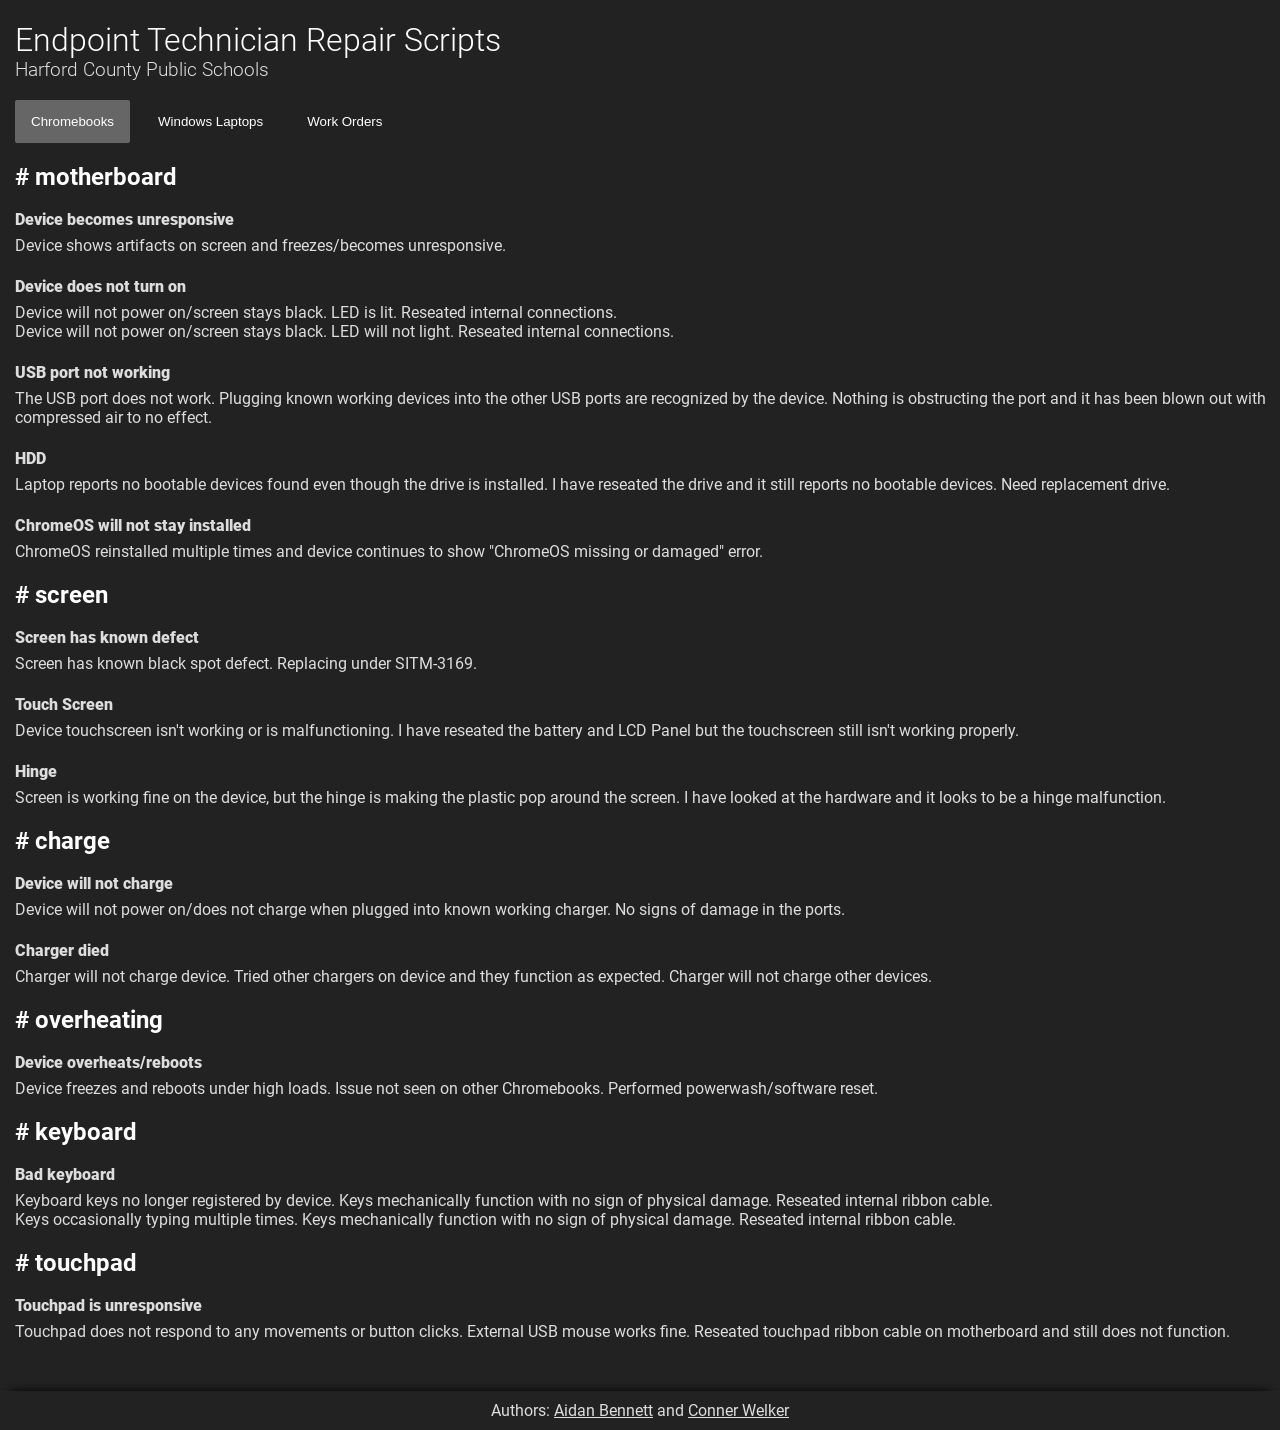
==== index.html @ 869a434b "added endpoint" ====
<!DOCTYPE html>

<html>

<head>
    <title>Endpoint Technician Repair Scripts — Harford County Public Schools</title>
    <link rel="stylesheet" href="style.css">
    <link rel="icon" href="favicon.png">
</head>

<body>
    <div id="content">
        <h1>Endpoint Technician Repair Scripts</h1>
        <h3>Harford County Public Schools</h3>

        <!-- Tab links -->
        <div class="tab">
            <button class="tablinks" onclick="openTab(event, 'Chromebooks')" id="defaultOpen">Chromebooks</button>
            <button class="tablinks" onclick="openTab(event, 'Windows Laptops')">Windows Laptops</button>
            <button class="tablinks" onclick="openTab(event, 'Work Orders')">Work Orders</button>
        </div>

        <!-- Tab content -->
        <div id="Chromebooks" class="tabcontent eheader">
            <h2># motherboard</h2>

            <p>
                Device becomes unresponsive<br>
                Device shows artifacts on screen and freezes/becomes unresponsive.<br>
            </p>

            <p>
                Device does not turn on<br>
                Device will not power on/screen stays black. LED is lit. Reseated internal connections.<br>
                Device will not power on/screen stays black. LED will not light. Reseated internal connections.<br>
            </p>

            <p>
                USB port not working<br>
                The USB port does not work. Plugging known working devices into the other USB ports are recognized
                by the device. Nothing is obstructing the port and it has been blown out with compressed air to no
                effect.<br>
            </p>

            <p>
                HDD<br>
                Laptop reports no bootable devices found even though the drive is installed. I have reseated the drive
                and it still reports no bootable devices. Need replacement drive.<br>
            </p>

            <p>
                ChromeOS will not stay installed<br>
                ChromeOS reinstalled multiple times and device continues to show "ChromeOS missing or damaged"
                error.<br>
            </p>

            <h2># screen</h2>

            <p>
                Screen has known defect<br>
                Screen has known black spot defect. Replacing under SITM-3169.<br>
            </p>

            <p>
                Touch Screen<br>
                Device touchscreen isn't working or is malfunctioning. I have reseated the battery and LCD Panel but the
                touchscreen still isn't working properly.<br>
            </p>

            <p>
                Hinge<br>
                Screen is working fine on the device, but the hinge is making the plastic pop around the screen. I have
                looked at the hardware and it looks to be a hinge malfunction.<br>
            </p>

            <h2># charge</h2>

            <p>
                Device will not charge<br>
                Device will not power on/does not charge when plugged into known working charger. No signs of damage in
                the
                ports.<br>
            </p>

            <p>
                Charger died<br>
                Charger will not charge device. Tried other chargers on device and they function as expected. Charger
                will
                not
                charge other devices.<br>
            </p>

            <h2># overheating</h2>

            <p>
                Device overheats/reboots<br>
                Device freezes and reboots under high loads. Issue not seen on other Chromebooks. Performed
                powerwash/software
                reset.<br>
            </p>

            <h2># keyboard</h2>

            <p>
                Bad keyboard<br>
                Keyboard keys no longer registered by device. Keys mechanically function with no sign of physical
                damage.
                Reseated internal ribbon cable.<br>
                Keys occasionally typing multiple times. Keys mechanically function with no sign of physical damage.
                Reseated internal ribbon cable.<br>
            </p>

            <h2># touchpad</h2>

            <p>
                Touchpad is unresponsive<br>
                Touchpad does not respond to any movements or button clicks. External USB mouse works fine. Reseated
                touchpad ribbon cable on motherboard and still does not function.<br>

            </p>
        </div>

        <div id="Windows Laptops" class="tabcontent eheader">
            <h2># motherboard</h2>

            <p>
                Won't power on<br>
                With a charger in the device, it will not power on. I have reseated the battery and tried multiple
                chargers but the device will not power on.<br>
            </p>

            <p>
                HDD<br>
                Diag. gives the “Hard Drive - Not Installed” error. Storage device needs to be replaced.<br>
            </p>

            <p>
                Wi-Fi Card<br>
                Wi-Fi card is not functioning. I have tried re-installing Wi-Fi drivers for the device, but it will not
                make a connection. I have also reseated the battery, but the card isn't functioning.<br>
            </p>

            <h2># screen</h2>

            <p>
                Screen not displaying<br>
                Screen not displaying an image. I have reseated the battery and video cable, but screen still shows
                nothing.<br>
            </p>

            <p>
                Touch Screen<br>
                Touch screen for the device is not functioning. I have reseated all cables running to the screen and
                battery. Also reinstalled the touch screen driver but device is still not functioning.<br>
            </p>

            <p>
                Hinge<br>
                Screen is working fine on the device, but the hinge is making the plastic pop around the screen. I have
                looked at the hardware and it looks to be a hinge malfunction.<br>
            </p>

            <h2># charge</h2>

            <p>
                Battery<br>
                Battery will not charge or work. I have reseated the battery, but it hasn't fixed the issue.<br>
            </p>

            <p>
                USB-C/barrel charger not functioning<br>
                USB-C/barrel charger is not working on device. Will not charge while plugged into that port or get
                data off. I have tried to reseat the battery and drain the motherboard, but port is still not
                functioning.<br>
            </p>

            <h2># keyboard</h2>

            <p>
                Keyboard<br>
                Certain keys are not working when pressed. I have reseated the battery and keyboard cables, but keyboard
                still isn't functioning correctly.<br>
            </p>

            <h2># touchpad</h2>

            <p>
                Touchpad not responding<br>
                I have tried deleting the old driver and installing a new one, but the device still isn't functioning. I
                have also reseated the touchpad and battery.<br>
            </p>

            <h2># enrollment</h2>

            <p>
                Registered to another school<br>
                Sent this device to Dell for repairs, Dell replaced the motherboard, and the motherboard was registered
                to another school district. I tried adding the hardware hash to HCPS, contacting the school district to
                delete the
                device from their Enterprise, and looking through Intune groups to delete it out but none of these
                methods
                worked.
                Need a device I can utilize for HCPS Enterprise.<br>
            </p>
        </div>

        <div id="Work Orders" class="tabcontent">
            <h2># tech direct</h2>

            <p>
                Created dispatch: [code]. Waiting to return to Dell for repair.<br>
            </p>

            <p>
                Created dispatch for part replacement: [code]. Waiting on parts.<br>
            </p>

            <p>
                Repaired by Dell.<br>
            </p>

            <h2># replacements</h2>

            <p>
                Screen replaced.<br>
            </p>

            <p>
                Barcode replaced.<br>
            </p>

            <p>
                Keyboard replaced.<br>
            </p>

            <p>
                Plastics replaced.<br>
            </p>

            <p>
                Touchpad replaced.<br>
            </p>

            <h2># repairs</h2>

            <p>
                Reimaged device. Device in working order.<br>
            </p>

            <p>
                Could not replicate problem. Device in working order.<br>
            </p>
        </div>

    </div>

    <script src="script.js"></script>

    <footer>
        <span>Authors: <a href="mailto:aidan.bennett@hcps.org">Aidan Bennett</a> and <a
                href="mailto:conner.welker@hcps.org">Conner Welker</a></span>
    </footer>
</body>

</html>
---- style.css ----
@font-face {
    font-family: roboto;
    src: url(fonts/roboto/Roboto-Regular.ttf);
}

@font-face {
    font-family: roboto-bold;
    src: url(fonts/roboto/Roboto-Bold.ttf);
}

@font-face {
    font-family: roboto-light;
    src: url(fonts/roboto/Roboto-Light.ttf);
}

@font-face {
    font-family: roboto-black;
    src: url(fonts/roboto/Roboto-Black.ttf);
}

@font-face {
    font-family: roboto-medium;
    src: url(fonts/roboto/Roboto-Medium.ttf);
}

/* Style the tab */
.tab {
    overflow: hidden;
    background-color: inherit;
}

/* Style the buttons that are used to open the tab content */
.tab button {
    color: white;
    background-color: inherit;
    float: left;
    border: none;
    outline: none;
    cursor: pointer;
    padding: 14px 16px;
    margin-right: 12px;
    transition: 0.3s;
    border-radius: 2px;
}

/* Change background color of buttons on hover */
.tab button:hover {
    background-color: #444;
}

/* Create an active/current tablink class */
.tab button.active {
    background-color: #666;
}

/* Style the tab content */
.tabcontent {
    display: none;
}

.tabcontent {
    animation: fadeEffect 1s;
    /* Fading effect takes 1 second */
}

/* Go from zero to full opacity */
@keyframes fadeEffect {
    from {
        opacity: 0;
    }

    to {
        opacity: 1;
    }
}

#content {
    padding-left: 15px;
    margin-bottom: 50px;
}

body {
    background-color: #222;
    color: #ddd;
    font-family: roboto;
    margin: 0;
    font-size: 16px;
}

p {
    margin-top: 0;
}

h1 {
    margin-bottom: 0;
    font-family: roboto-light;
    font-weight: inherit;
}

h2 {
    margin-bottom: 13px;
    font-weight: inherit;
    font-family: roboto-bold;
}

h3 {
    margin-top: 0;
    font-family: roboto-light;
    font-weight: inherit;
}

h1,
h2 {
    color: white;
}

.eheader span:first-child {
    font-family: roboto-black;
    line-height: 32px;
}

.copy-on-click {
    width: auto;
    cursor: pointer;
}

footer {
    width: 100%;
    text-align: center;
    padding: 10px 0;
    background: #222;
    box-shadow: black 0 -10px 10px -10px;
}

footer a:link {
    color: inherit;
}

particle {
    border-radius: 50%;
    top: 0;
    left: 0;
    pointer-events: none;
    position: fixed;
}
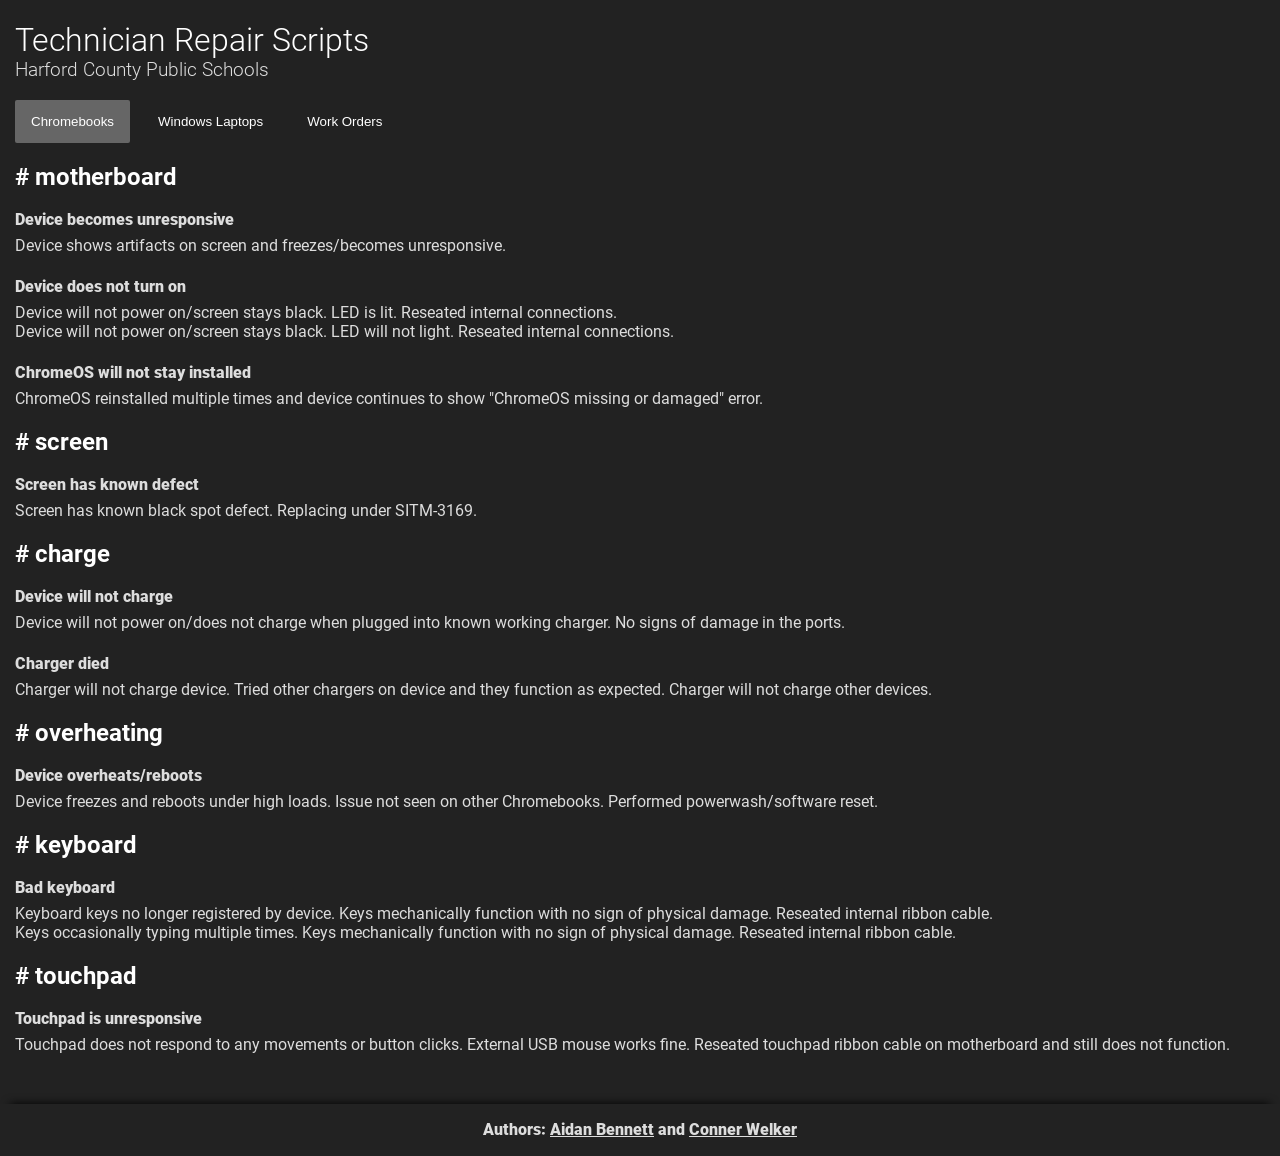
==== commit a8a2ee0d: "Merge branch 'master' of https://github.com/aidbennett/crsweb" ====
--- a/index.html
+++ b/index.html
@@ -3,14 +3,14 @@
 <html>
 
 <head>
-    <title>Endpoint Technician Repair Scripts — Harford County Public Schools</title>
+    <title>Technician Repair Scripts — Harford County Public Schools</title>
     <link rel="stylesheet" href="style.css">
     <link rel="icon" href="favicon.png">
 </head>
 
 <body>
     <div id="content">
-        <h1>Endpoint Technician Repair Scripts</h1>
+        <h1>Technician Repair Scripts</h1>
         <h3>Harford County Public Schools</h3>
 
         <!-- Tab links -->
@@ -21,7 +21,7 @@
         </div>
 
         <!-- Tab content -->
-        <div id="Chromebooks" class="tabcontent eheader">
+        <div id="Chromebooks" class="tabcontent">
             <h2># motherboard</h2>
 
             <p>
@@ -36,19 +36,6 @@
             </p>
 
             <p>
-                USB port not working<br>
-                The USB port does not work. Plugging known working devices into the other USB ports are recognized
-                by the device. Nothing is obstructing the port and it has been blown out with compressed air to no
-                effect.<br>
-            </p>
-
-            <p>
-                HDD<br>
-                Laptop reports no bootable devices found even though the drive is installed. I have reseated the drive
-                and it still reports no bootable devices. Need replacement drive.<br>
-            </p>
-
-            <p>
                 ChromeOS will not stay installed<br>
                 ChromeOS reinstalled multiple times and device continues to show "ChromeOS missing or damaged"
                 error.<br>
@@ -59,18 +46,6 @@
             <p>
                 Screen has known defect<br>
                 Screen has known black spot defect. Replacing under SITM-3169.<br>
-            </p>
-
-            <p>
-                Touch Screen<br>
-                Device touchscreen isn't working or is malfunctioning. I have reseated the battery and LCD Panel but the
-                touchscreen still isn't working properly.<br>
-            </p>
-
-            <p>
-                Hinge<br>
-                Screen is working fine on the device, but the hinge is making the plastic pop around the screen. I have
-                looked at the hardware and it looks to be a hinge malfunction.<br>
             </p>
 
             <h2># charge</h2>
@@ -120,136 +95,14 @@
             </p>
         </div>
 
-        <div id="Windows Laptops" class="tabcontent eheader">
-            <h2># motherboard</h2>
-
-            <p>
-                Won't power on<br>
-                With a charger in the device, it will not power on. I have reseated the battery and tried multiple
-                chargers but the device will not power on.<br>
-            </p>
-
-            <p>
-                HDD<br>
-                Diag. gives the “Hard Drive - Not Installed” error. Storage device needs to be replaced.<br>
-            </p>
-
-            <p>
-                Wi-Fi Card<br>
-                Wi-Fi card is not functioning. I have tried re-installing Wi-Fi drivers for the device, but it will not
-                make a connection. I have also reseated the battery, but the card isn't functioning.<br>
-            </p>
-
-            <h2># screen</h2>
-
-            <p>
-                Screen not displaying<br>
-                Screen not displaying an image. I have reseated the battery and video cable, but screen still shows
-                nothing.<br>
-            </p>
-
-            <p>
-                Touch Screen<br>
-                Touch screen for the device is not functioning. I have reseated all cables running to the screen and
-                battery. Also reinstalled the touch screen driver but device is still not functioning.<br>
-            </p>
-
-            <p>
-                Hinge<br>
-                Screen is working fine on the device, but the hinge is making the plastic pop around the screen. I have
-                looked at the hardware and it looks to be a hinge malfunction.<br>
-            </p>
-
-            <h2># charge</h2>
-
-            <p>
-                Battery<br>
-                Battery will not charge or work. I have reseated the battery, but it hasn't fixed the issue.<br>
-            </p>
-
-            <p>
-                USB-C/barrel charger not functioning<br>
-                USB-C/barrel charger is not working on device. Will not charge while plugged into that port or get
-                data off. I have tried to reseat the battery and drain the motherboard, but port is still not
-                functioning.<br>
-            </p>
-
-            <h2># keyboard</h2>
-
-            <p>
-                Keyboard<br>
-                Certain keys are not working when pressed. I have reseated the battery and keyboard cables, but keyboard
-                still isn't functioning correctly.<br>
-            </p>
-
-            <h2># touchpad</h2>
-
-            <p>
-                Touchpad not responding<br>
-                I have tried deleting the old driver and installing a new one, but the device still isn't functioning. I
-                have also reseated the touchpad and battery.<br>
-            </p>
-
-            <h2># enrollment</h2>
-
-            <p>
-                Registered to another school<br>
-                Sent this device to Dell for repairs, Dell replaced the motherboard, and the motherboard was registered
-                to another school district. I tried adding the hardware hash to HCPS, contacting the school district to
-                delete the
-                device from their Enterprise, and looking through Intune groups to delete it out but none of these
-                methods
-                worked.
-                Need a device I can utilize for HCPS Enterprise.<br>
-            </p>
+        <div id="Windows Laptops" class="tabcontent">
+            <h3>Windows Laptops</h3>
+            <p>Windows Laptops is the capital of France.</p>
         </div>
 
         <div id="Work Orders" class="tabcontent">
-            <h2># tech direct</h2>
-
-            <p>
-                Created dispatch: [code]. Waiting to return to Dell for repair.<br>
-            </p>
-
-            <p>
-                Created dispatch for part replacement: [code]. Waiting on parts.<br>
-            </p>
-
-            <p>
-                Repaired by Dell.<br>
-            </p>
-
-            <h2># replacements</h2>
-
-            <p>
-                Screen replaced.<br>
-            </p>
-
-            <p>
-                Barcode replaced.<br>
-            </p>
-
-            <p>
-                Keyboard replaced.<br>
-            </p>
-
-            <p>
-                Plastics replaced.<br>
-            </p>
-
-            <p>
-                Touchpad replaced.<br>
-            </p>
-
-            <h2># repairs</h2>
-
-            <p>
-                Reimaged device. Device in working order.<br>
-            </p>
-
-            <p>
-                Could not replicate problem. Device in working order.<br>
-            </p>
+            <h3>Work Orders</h3>
+            <p>Work Orders is the capital of Japan.</p>
         </div>
 
     </div>
--- a/style.css
+++ b/style.css
@@ -114,7 +114,7 @@
     color: white;
 }
 
-.eheader span:first-child {
+span:first-child {
     font-family: roboto-black;
     line-height: 32px;
 }
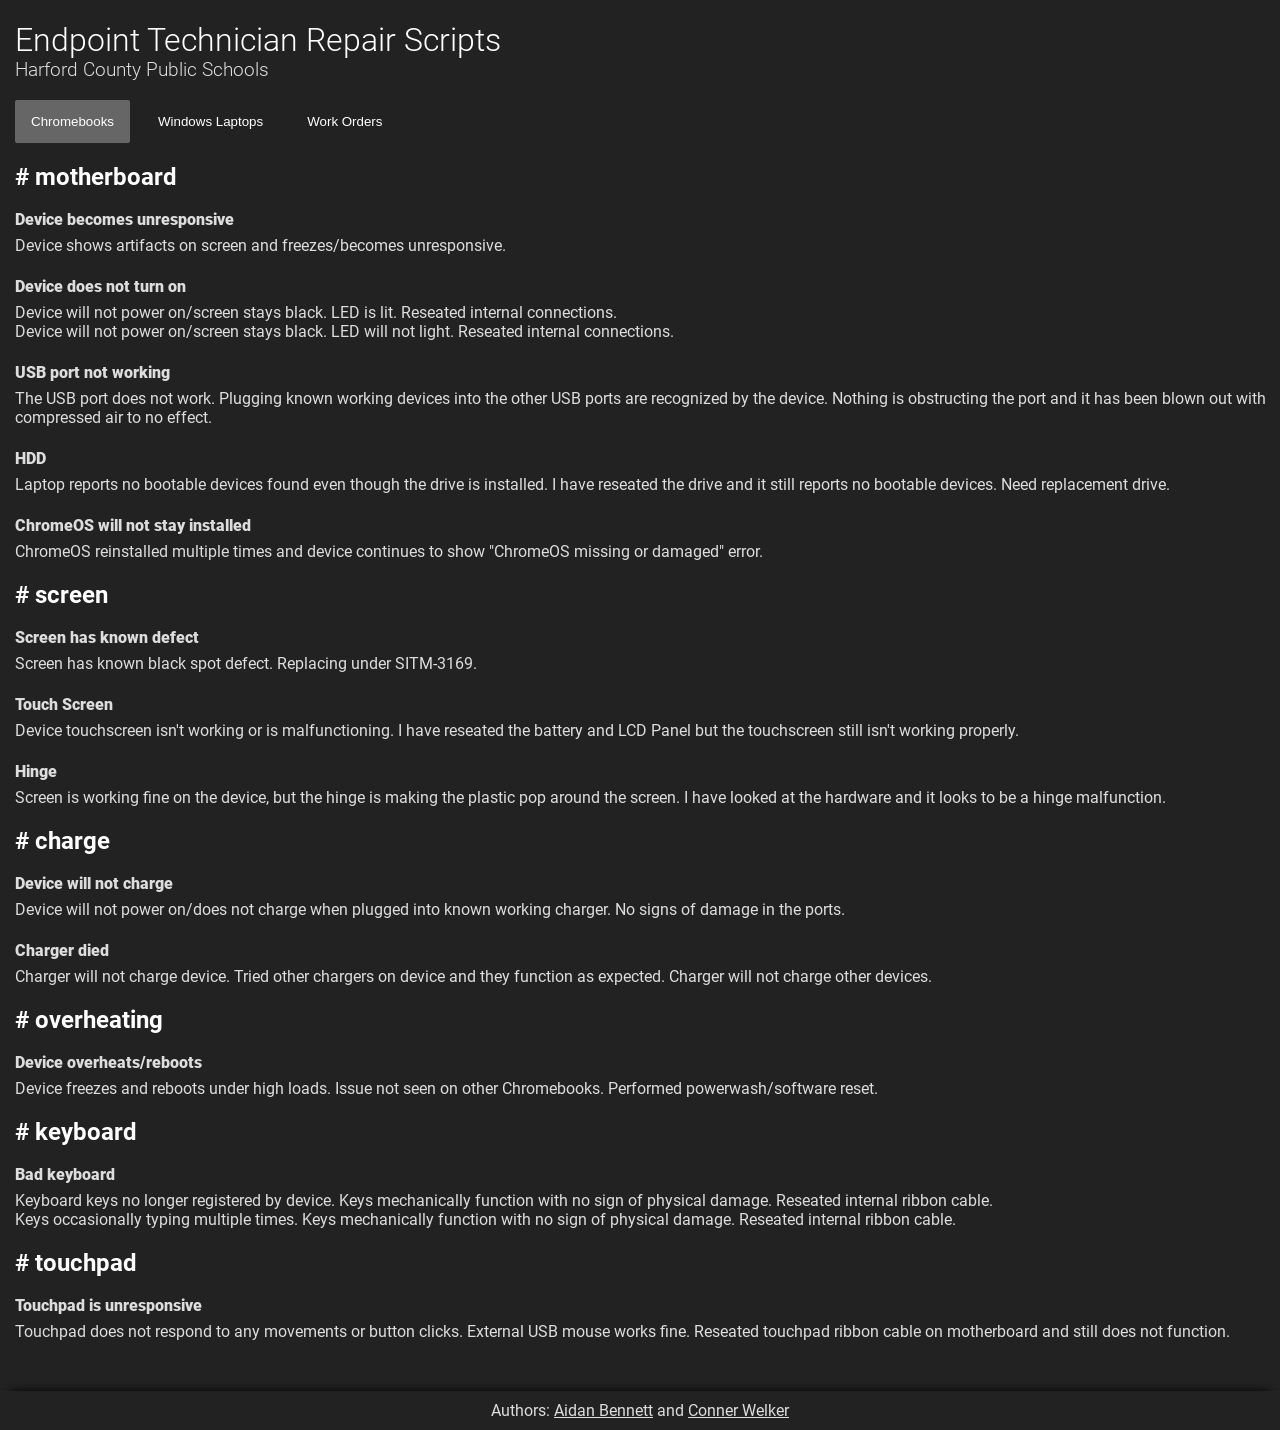
==== commit 379a2811: "Merge branch 'master' of https://github.com/aidbennett/crsweb" ====
--- a/index.html
+++ b/index.html
@@ -3,25 +3,23 @@
 <html>
 
 <head>
-    <title>Technician Repair Scripts — Harford County Public Schools</title>
+    <title>Endpoint Technician Repair Scripts — Harford County Public Schools</title>
     <link rel="stylesheet" href="style.css">
     <link rel="icon" href="favicon.png">
 </head>
 
 <body>
     <div id="content">
-        <h1>Technician Repair Scripts</h1>
+        <h1>Endpoint Technician Repair Scripts</h1>
         <h3>Harford County Public Schools</h3>
 
-        <!-- Tab links -->
         <div class="tab">
-            <button class="tablinks" onclick="openTab(event, 'Chromebooks')" id="defaultOpen">Chromebooks</button>
-            <button class="tablinks" onclick="openTab(event, 'Windows Laptops')">Windows Laptops</button>
-            <button class="tablinks" onclick="openTab(event, 'Work Orders')">Work Orders</button>
-        </div>
-
-        <!-- Tab content -->
-        <div id="Chromebooks" class="tabcontent">
+            <button class="tablinks" onclick="openTab(event, 'Chromebooks')" id="cbs">Chromebooks</button>
+            <button class="tablinks" onclick="openTab(event, 'Windows Laptops')" id="lts">Windows Laptops</button>
+            <button class="tablinks" onclick="openTab(event, 'Work Orders')" id="wos">Work Orders</button>
+        </div>
+
+        <div id="Chromebooks" class="tabcontent eheader">
             <h2># motherboard</h2>
 
             <p>
@@ -36,6 +34,19 @@
             </p>
 
             <p>
+                USB port not working<br>
+                The USB port does not work. Plugging known working devices into the other USB ports are recognized
+                by the device. Nothing is obstructing the port and it has been blown out with compressed air to no
+                effect.<br>
+            </p>
+
+            <p>
+                HDD<br>
+                Laptop reports no bootable devices found even though the drive is installed. I have reseated the drive
+                and it still reports no bootable devices. Need replacement drive.<br>
+            </p>
+
+            <p>
                 ChromeOS will not stay installed<br>
                 ChromeOS reinstalled multiple times and device continues to show "ChromeOS missing or damaged"
                 error.<br>
@@ -46,6 +57,18 @@
             <p>
                 Screen has known defect<br>
                 Screen has known black spot defect. Replacing under SITM-3169.<br>
+            </p>
+
+            <p>
+                Touch Screen<br>
+                Device touchscreen isn't working or is malfunctioning. I have reseated the battery and LCD Panel but the
+                touchscreen still isn't working properly.<br>
+            </p>
+
+            <p>
+                Hinge<br>
+                Screen is working fine on the device, but the hinge is making the plastic pop around the screen. I have
+                looked at the hardware and it looks to be a hinge malfunction.<br>
             </p>
 
             <h2># charge</h2>
@@ -95,14 +118,136 @@
             </p>
         </div>
 
-        <div id="Windows Laptops" class="tabcontent">
-            <h3>Windows Laptops</h3>
-            <p>Windows Laptops is the capital of France.</p>
+        <div id="Windows Laptops" class="tabcontent eheader">
+            <h2># motherboard</h2>
+
+            <p>
+                Won't power on<br>
+                With a charger in the device, it will not power on. I have reseated the battery and tried multiple
+                chargers but the device will not power on.<br>
+            </p>
+
+            <p>
+                HDD<br>
+                Diag. gives the “Hard Drive - Not Installed” error. Storage device needs to be replaced.<br>
+            </p>
+
+            <p>
+                Wi-Fi Card<br>
+                Wi-Fi card is not functioning. I have tried re-installing Wi-Fi drivers for the device, but it will not
+                make a connection. I have also reseated the battery, but the card isn't functioning.<br>
+            </p>
+
+            <h2># screen</h2>
+
+            <p>
+                Screen not displaying<br>
+                Screen not displaying an image. I have reseated the battery and video cable, but screen still shows
+                nothing.<br>
+            </p>
+
+            <p>
+                Touch Screen<br>
+                Touch screen for the device is not functioning. I have reseated all cables running to the screen and
+                battery. Also reinstalled the touch screen driver but device is still not functioning.<br>
+            </p>
+
+            <p>
+                Hinge<br>
+                Screen is working fine on the device, but the hinge is making the plastic pop around the screen. I have
+                looked at the hardware and it looks to be a hinge malfunction.<br>
+            </p>
+
+            <h2># charge</h2>
+
+            <p>
+                Battery<br>
+                Battery will not charge or work. I have reseated the battery, but it hasn't fixed the issue.<br>
+            </p>
+
+            <p>
+                USB-C/barrel charger not functioning<br>
+                USB-C/barrel charger is not working on device. Will not charge while plugged into that port or get
+                data off. I have tried to reseat the battery and drain the motherboard, but port is still not
+                functioning.<br>
+            </p>
+
+            <h2># keyboard</h2>
+
+            <p>
+                Keyboard<br>
+                Certain keys are not working when pressed. I have reseated the battery and keyboard cables, but keyboard
+                still isn't functioning correctly.<br>
+            </p>
+
+            <h2># touchpad</h2>
+
+            <p>
+                Touchpad not responding<br>
+                I have tried deleting the old driver and installing a new one, but the device still isn't functioning. I
+                have also reseated the touchpad and battery.<br>
+            </p>
+
+            <h2># enrollment</h2>
+
+            <p>
+                Registered to another school<br>
+                Sent this device to Dell for repairs, Dell replaced the motherboard, and the motherboard was registered
+                to another school district. I tried adding the hardware hash to HCPS, contacting the school district to
+                delete the
+                device from their Enterprise, and looking through Intune groups to delete it out but none of these
+                methods
+                worked.
+                Need a device I can utilize for HCPS Enterprise.<br>
+            </p>
         </div>
 
         <div id="Work Orders" class="tabcontent">
-            <h3>Work Orders</h3>
-            <p>Work Orders is the capital of Japan.</p>
+            <h2># tech direct</h2>
+
+            <p>
+                Created dispatch: [code]. Waiting to return to Dell for repair.<br>
+            </p>
+
+            <p>
+                Created dispatch for part replacement: [code]. Waiting on parts.<br>
+            </p>
+
+            <p>
+                Repaired by Dell.<br>
+            </p>
+
+            <h2># replacements</h2>
+
+            <p>
+                Screen replaced.<br>
+            </p>
+
+            <p>
+                Barcode replaced.<br>
+            </p>
+
+            <p>
+                Keyboard replaced.<br>
+            </p>
+
+            <p>
+                Plastics replaced.<br>
+            </p>
+
+            <p>
+                Touchpad replaced.<br>
+            </p>
+
+            <h2># repairs</h2>
+
+            <p>
+                Reimaged device. Device in working order.<br>
+            </p>
+
+            <p>
+                Could not replicate problem. Device in working order.<br>
+            </p>
         </div>
 
     </div>
--- a/style.css
+++ b/style.css
@@ -23,13 +23,11 @@
     src: url(fonts/roboto/Roboto-Medium.ttf);
 }
 
-/* Style the tab */
 .tab {
     overflow: hidden;
     background-color: inherit;
 }
 
-/* Style the buttons that are used to open the tab content */
 .tab button {
     color: white;
     background-color: inherit;
@@ -43,27 +41,22 @@
     border-radius: 2px;
 }
 
-/* Change background color of buttons on hover */
 .tab button:hover {
     background-color: #444;
 }
 
-/* Create an active/current tablink class */
 .tab button.active {
     background-color: #666;
 }
 
-/* Style the tab content */
 .tabcontent {
     display: none;
 }
 
 .tabcontent {
     animation: fadeEffect 1s;
-    /* Fading effect takes 1 second */
 }
 
-/* Go from zero to full opacity */
 @keyframes fadeEffect {
     from {
         opacity: 0;
@@ -114,7 +107,7 @@
     color: white;
 }
 
-span:first-child {
+.eheader span:first-child {
     font-family: roboto-black;
     line-height: 32px;
 }
@@ -137,9 +130,11 @@
 }
 
 particle {
-    border-radius: 50%;
+    border-radius: 5px;
     top: 0;
     left: 0;
     pointer-events: none;
     position: fixed;
+    width: 10px;
+    background: rgb(255, 174, 0);
 }
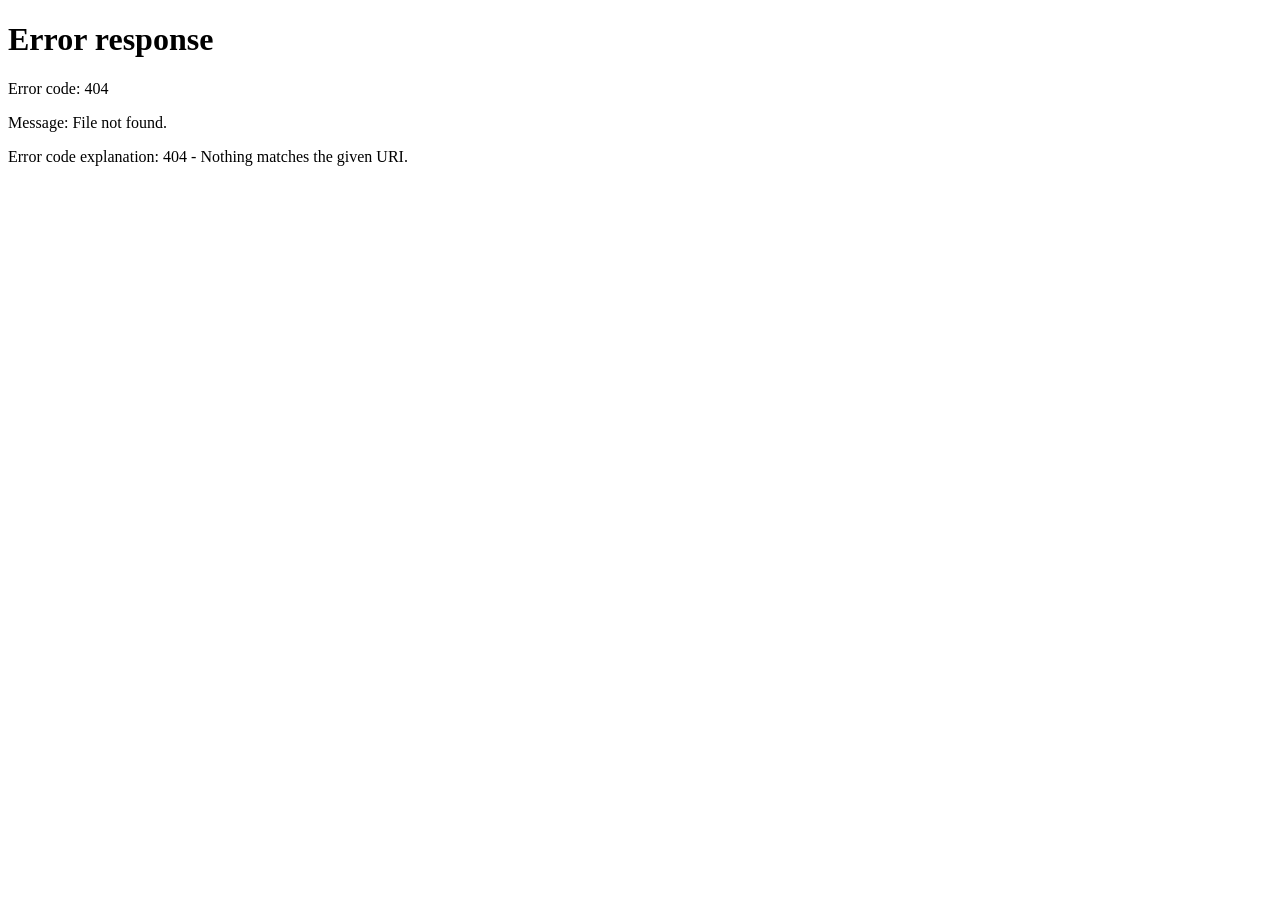
==== commit b7fd9511: "Redirect from index to chromebook" ====
--- a/index.html
+++ b/index.html
@@ -1,263 +1,18 @@
-<!DOCTYPE html>
-
-<html>
-
-<head>
-    <title>Endpoint Technician Repair Scripts — Harford County Public Schools</title>
-    <link rel="stylesheet" href="style.css">
-    <link rel="icon" href="favicon.png">
-</head>
-
-<body>
-    <div id="content">
-        <h1>Endpoint Technician Repair Scripts</h1>
-        <h3>Harford County Public Schools</h3>
-
-        <div class="tab">
-            <button class="tablinks" onclick="openTab(event, 'Chromebooks')" id="cbs">Chromebooks</button>
-            <button class="tablinks" onclick="openTab(event, 'Windows Laptops')" id="lts">Windows Laptops</button>
-            <button class="tablinks" onclick="openTab(event, 'Work Orders')" id="wos">Work Orders</button>
-        </div>
-
-        <div id="Chromebooks" class="tabcontent eheader">
-            <h2># motherboard</h2>
-
-            <p>
-                Device becomes unresponsive<br>
-                Device shows artifacts on screen and freezes/becomes unresponsive.<br>
-            </p>
-
-            <p>
-                Device does not turn on<br>
-                Device will not power on/screen stays black. LED is lit. Reseated internal connections.<br>
-                Device will not power on/screen stays black. LED will not light. Reseated internal connections.<br>
-            </p>
-
-            <p>
-                USB port not working<br>
-                The USB port does not work. Plugging known working devices into the other USB ports are recognized
-                by the device. Nothing is obstructing the port and it has been blown out with compressed air to no
-                effect.<br>
-            </p>
-
-            <p>
-                HDD<br>
-                Laptop reports no bootable devices found even though the drive is installed. I have reseated the drive
-                and it still reports no bootable devices. Need replacement drive.<br>
-            </p>
-
-            <p>
-                ChromeOS will not stay installed<br>
-                ChromeOS reinstalled multiple times and device continues to show "ChromeOS missing or damaged"
-                error.<br>
-            </p>
-
-            <h2># screen</h2>
-
-            <p>
-                Screen has known defect<br>
-                Screen has known black spot defect. Replacing under SITM-3169.<br>
-            </p>
-
-            <p>
-                Touch Screen<br>
-                Device touchscreen isn't working or is malfunctioning. I have reseated the battery and LCD Panel but the
-                touchscreen still isn't working properly.<br>
-            </p>
-
-            <p>
-                Hinge<br>
-                Screen is working fine on the device, but the hinge is making the plastic pop around the screen. I have
-                looked at the hardware and it looks to be a hinge malfunction.<br>
-            </p>
-
-            <h2># charge</h2>
-
-            <p>
-                Device will not charge<br>
-                Device will not power on/does not charge when plugged into known working charger. No signs of damage in
-                the
-                ports.<br>
-            </p>
-
-            <p>
-                Charger died<br>
-                Charger will not charge device. Tried other chargers on device and they function as expected. Charger
-                will
-                not
-                charge other devices.<br>
-            </p>
-
-            <h2># overheating</h2>
-
-            <p>
-                Device overheats/reboots<br>
-                Device freezes and reboots under high loads. Issue not seen on other Chromebooks. Performed
-                powerwash/software
-                reset.<br>
-            </p>
-
-            <h2># keyboard</h2>
-
-            <p>
-                Bad keyboard<br>
-                Keyboard keys no longer registered by device. Keys mechanically function with no sign of physical
-                damage.
-                Reseated internal ribbon cable.<br>
-                Keys occasionally typing multiple times. Keys mechanically function with no sign of physical damage.
-                Reseated internal ribbon cable.<br>
-            </p>
-
-            <h2># touchpad</h2>
-
-            <p>
-                Touchpad is unresponsive<br>
-                Touchpad does not respond to any movements or button clicks. External USB mouse works fine. Reseated
-                touchpad ribbon cable on motherboard and still does not function.<br>
-
-            </p>
-        </div>
-
-        <div id="Windows Laptops" class="tabcontent eheader">
-            <h2># motherboard</h2>
-
-            <p>
-                Won't power on<br>
-                With a charger in the device, it will not power on. I have reseated the battery and tried multiple
-                chargers but the device will not power on.<br>
-            </p>
-
-            <p>
-                HDD<br>
-                Diag. gives the “Hard Drive - Not Installed” error. Storage device needs to be replaced.<br>
-            </p>
-
-            <p>
-                Wi-Fi Card<br>
-                Wi-Fi card is not functioning. I have tried re-installing Wi-Fi drivers for the device, but it will not
-                make a connection. I have also reseated the battery, but the card isn't functioning.<br>
-            </p>
-
-            <h2># screen</h2>
-
-            <p>
-                Screen not displaying<br>
-                Screen not displaying an image. I have reseated the battery and video cable, but screen still shows
-                nothing.<br>
-            </p>
-
-            <p>
-                Touch Screen<br>
-                Touch screen for the device is not functioning. I have reseated all cables running to the screen and
-                battery. Also reinstalled the touch screen driver but device is still not functioning.<br>
-            </p>
-
-            <p>
-                Hinge<br>
-                Screen is working fine on the device, but the hinge is making the plastic pop around the screen. I have
-                looked at the hardware and it looks to be a hinge malfunction.<br>
-            </p>
-
-            <h2># charge</h2>
-
-            <p>
-                Battery<br>
-                Battery will not charge or work. I have reseated the battery, but it hasn't fixed the issue.<br>
-            </p>
-
-            <p>
-                USB-C/barrel charger not functioning<br>
-                USB-C/barrel charger is not working on device. Will not charge while plugged into that port or get
-                data off. I have tried to reseat the battery and drain the motherboard, but port is still not
-                functioning.<br>
-            </p>
-
-            <h2># keyboard</h2>
-
-            <p>
-                Keyboard<br>
-                Certain keys are not working when pressed. I have reseated the battery and keyboard cables, but keyboard
-                still isn't functioning correctly.<br>
-            </p>
-
-            <h2># touchpad</h2>
-
-            <p>
-                Touchpad not responding<br>
-                I have tried deleting the old driver and installing a new one, but the device still isn't functioning. I
-                have also reseated the touchpad and battery.<br>
-            </p>
-
-            <h2># enrollment</h2>
-
-            <p>
-                Registered to another school<br>
-                Sent this device to Dell for repairs, Dell replaced the motherboard, and the motherboard was registered
-                to another school district. I tried adding the hardware hash to HCPS, contacting the school district to
-                delete the
-                device from their Enterprise, and looking through Intune groups to delete it out but none of these
-                methods
-                worked.
-                Need a device I can utilize for HCPS Enterprise.<br>
-            </p>
-        </div>
-
-        <div id="Work Orders" class="tabcontent">
-            <h2># tech direct</h2>
-
-            <p>
-                Created dispatch: [code]. Waiting to return to Dell for repair.<br>
-            </p>
-
-            <p>
-                Created dispatch for part replacement: [code]. Waiting on parts.<br>
-            </p>
-
-            <p>
-                Repaired by Dell.<br>
-            </p>
-
-            <h2># replacements</h2>
-
-            <p>
-                Screen replaced.<br>
-            </p>
-
-            <p>
-                Barcode replaced.<br>
-            </p>
-
-            <p>
-                Keyboard replaced.<br>
-            </p>
-
-            <p>
-                Plastics replaced.<br>
-            </p>
-
-            <p>
-                Touchpad replaced.<br>
-            </p>
-
-            <h2># repairs</h2>
-
-            <p>
-                Reimaged device. Device in working order.<br>
-            </p>
-
-            <p>
-                Could not replicate problem. Device in working order.<br>
-            </p>
-        </div>
-
-    </div>
-
-    <script src="script.js"></script>
-
-    <footer>
-        <span>Authors: <a href="mailto:aidan.bennett@hcps.org">Aidan Bennett</a> and <a
-                href="mailto:conner.welker@hcps.org">Conner Welker</a></span>
-    </footer>
-</body>
-
+<!DOCTYPE html>
+<html lang="en">
+
+<head>
+    <meta charset="UTF-8">
+    <meta http-equiv="X-UA-Compatible" content="IE=edge">
+    <meta name="viewport" content="width=device-width, initial-scale=1.0">
+    <title>Redirecting...</title>
+</head>
+
+<body>
+    <script>
+        current = window.location.href
+        location.replace(current.substr(0, current.lastIndexOf("/")) + "/chromebooks")
+    </script>
+</body>
+
 </html>
